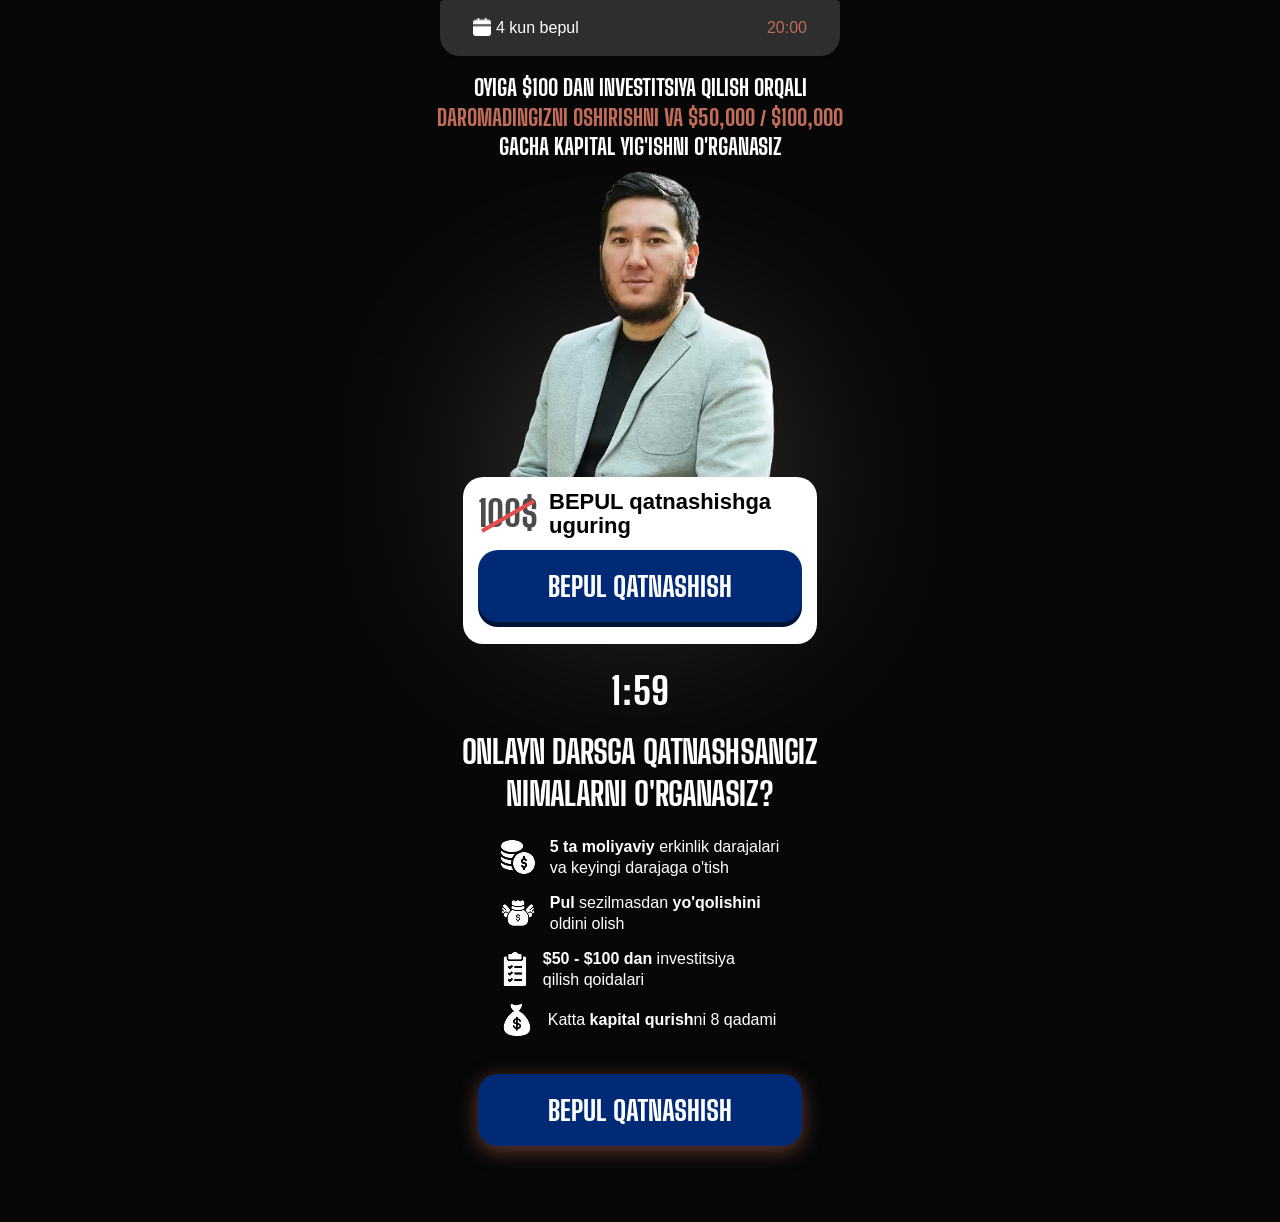
==== 2/index.html @ f1dda9c7 "push" ====
<!DOCTYPE html>
<html lang="uz">

<head>
  <meta charset="UTF-8">
  <meta name="viewport" content="width=device-width, initial-scale=1.0">
  <title>Isroil Samatov</title>
  <style>
* {margin: 0;padding: 0;box-sizing: border-box;}body {background-color: #070707;}.container {max-width: 440px;width: 100%;margin: 0 auto;padding: 0 10px;padding-top: 0;display: flex;flex-direction: column;align-items: center;font-family: sans-serif;}.header {width: 100%;box-shadow: 0px 3px 4.6px 0px #00000017;background-color: #2E2E2E;border-radius: 4px 4px 20px 20px;padding: 20px 33px;display: flex;align-items: center;justify-content: space-between;margin-bottom: 17px;min-width: 313px;max-width: 400px;}.header__box {display: flex;align-items: center;gap: 5px;}.header__text {font-family: Involve, sans-serif;color: white;font-weight: 400;font-size: 16px;line-height: 100%;}.header__time {font-family: Involve, sans-serif;font-weight: 400;font-size: 16px;color: #C06C59;line-height: 100%;text-align: center;}.title {font-family: "Big Shoulders Display", sans-serif;font-weight: 900;font-size: clamp(16px, 5vw, 22px);line-height: 135%;text-align: center;text-transform: uppercase;color: white;margin-bottom: 4px;width: 100%;}.title span {color: #C06C59;}.expert__img {object-fit: contain;max-width: 312px;width: 100%;height: auto;position: relative;margin-left: 30px;z-index: 15;margin-bottom: -78px;}.speaker__bg {background-color: #FFFFFF99;filter: blur(120px);width: 151px;height: 151px;position: absolute;top: 400px;}.event__box {background-color: white;border-radius: 20px;padding: 10px 15px 22px 15px;max-width: 354px;width: 100%;margin-top: -75px;position: relative;z-index: 20;margin-bottom: 14px;}.event__info {display: flex;align-items: center;gap: 11px;justify-content: center;margin-bottom: 9px;}.event__info__title {font-family: "Big Shoulders Display", sans-serif;font-weight: 800;font-size: 36px;line-height: 150%;text-align: center;position: relative;opacity: 70%;}.event__line {position: absolute;left: 0;right: 0;top: 50%;border-top: 4px solid #DD0000;transform: rotate(-30deg);transform-origin: center;}.event__info__description {font-family: Involve, sans-serif;font-weight: 600;font-size: 22px;line-height: 110%;}.event__btn {text-decoration: none;cursor: pointer;max-width: 345px;width: 100%;display: flex;align-items: center;justify-content: center;border: none;background-color: #002A75;border-radius: 20px;box-shadow: 0px 5px 0px 0px #011334;padding: 15px 0;z-index: 20;font-family: "Big Shoulders Display", sans-serif;color: white;font-weight: 800;font-size: 28px;height: 72px;line-height: 150%;text-align: center;text-transform: uppercase;}@media (max-width: 380px) {.event__info__description {font-size: 21px;}.header {margin-bottom: 15px;}}@media (max-width: 355px) {.event__btn {font-size: 26px;}.header {padding: 20px 22px;}.event__info__description {font-size: 19px;}}
  </style>

  <link rel="stylesheet" href="./css/modal.css" media="print" onload="this.media='all'" />
  <link rel="stylesheet" href="./css/main.css" media="print" onload="this.media='all'" />
  <noscript>
    <link rel="stylesheet" href="./css/modal.css" />
  </noscript>
  <noscript>
    <link rel="stylesheet" href="./css/main.css" />
  </noscript>
</head>

<body>
  <div class="wrapper">
    <div class="container">
      <div class="header">
        <div class="header__box">
          <img src="./images/calendar.png" alt="kalendar belgisi" style="margin-top: -3px;" class="header__text__img"
            width="18" height="18" loading="lazy" decoding="async">
          <p class="header__text">
            4 kun bepul
          </p>
        </div>
        <p class="header__time">20:00</p>
      </div>

      <h1 class="title">
        Oyiga $100 dan investitsiya qilish orqali <br> <span>daromadingizni oshirishni va $50,000 / $100,000</span> gacha
        kapital yig'ishni o'rganasiz
      </h1>

      <img src="./a/images/speaker.avif" alt="Invertor rasmi" class="expert__img" decoding="async" loading="lazy"
        width="312" height="464">

      <div class="speaker__bg"></div>

      <div class="event__box">
        <div class="event__info">
          <h3 class="event__info__title">100$ <span class="event__line"></span></h3>
          <p class="event__info__description">BEPUL qatnashishga uguring</p>
        </div>
        <button class="event__btn registerBtn">
          bepul qatnashish
        </button>
      </div>

      <div class="timer__box" id="timer">02:00</div>

      <div class="description">
        <h2 class="description__title">Onlayn darsga qatnashsangiz <br> nimalarni o'rganasiz?</h2>

        <ul class="description__row">
          <li class="description__col">
            <img src="./images/learn/1.avif" loading="lazy" decoding="async" alt="icons">
            <p class="description__text"><span>5 ta moliyaviy</span> erkinlik darajalari <br> va keyingi darajaga o'tish
            </p>
          </li>
          <li class="description__col">
            <img src="./images/learn/2.avif" loading="lazy" decoding="async" alt="icons">
            <p class="description__text"><span>Pul</span> sezilmasdan <span>yo'qolishini</span> <br> oldini olish</p>
          </li>
          <li class="description__col">
            <img src="./images/learn/3.avif" loading="lazy" decoding="async" alt="icons">
            <p class="description__text"><span>$50 - $100 dan</span> investitsiya <br> qilish qoidalari</p>
          </li>
          <li class="description__col">
            <img src="./images/learn/4.avif" loading="lazy" decoding="async" alt="icons">
            <p class="description__text">Katta <span>kapital qurish</span>ni 8 qadami
            </p>
          </li>
        </ul>
      </div>
      <button class="event__btn registerBtn"
        style="box-shadow: 0px 5px 0px 0px #023285; box-shadow: 0px 5px 20px 0px #C06C5980; max-width: 324px; width: 100%; margin-bottom: 76px;">
        bepul qatnashish
      </button>
    </div>
  </div>

  <!-- Modal -->
  <div id="registrationModal" class="homeModal" style="display: none">
    <div class="homeModalOverlay"></div>
    <div class="homeFormContainer">
      <button class="closeButton" id="closeModalBtn">
        <svg xmlns="http://www.w3.org/2000/svg" width="16" height="16" viewBox="0 0 12 12" fill="none">
          <path d="M1 11L11 1M1 1.00001L11 11" stroke="currentColor" stroke-width="1.5" stroke-linecap="round" />
        </svg>
      </button>
      <div class="homeFormTop">
        <h1 class="homeFormTopTitle">
          Bepul darsga <br />
          RO'YXATDAN O'TISH
        </h1>
      </div>
      <form id="registrationForm" name="contact-form">
        <div class="HomeFormRow">
          <label class="HomeFormRowLabel" for="phone">Telefon raqamingiz:</label>
          <div class="phone-input-container">
            <div class="country-selector">
              <div class="selected-country" id="selectedCountry">
                <span id="selectedCountryCode">+998</span>
                <svg id="dropdownIcon" xmlns="http://www.w3.org/2000/svg" width="16" height="16" viewBox="0 0 24 24"
                  fill="none" stroke="currentColor" stroke-width="2" stroke-linecap="round" stroke-linejoin="round">
                  <polyline points="6 9 12 15 18 9"></polyline>
                </svg>
              </div>
              <div class="country-dropdown" id="countryDropdown" style="display: none"></div>
            </div>
            <input class="HomeFormRowInput" type="tel" id="phone" name="phone" placeholder="88 888 88 88"
              autocomplete="tel" />
          </div>
          <p class="homeFormErrorText" id="phoneError" style="display: none">
            ❌ Telefon raqam mos emas!
          </p>
        </div>
        <button type="submit" class="HomeFormBtn" id="submitBtn">
          ro’yxatdan o’tish </button>
      </form>
    </div>
  </div>

  <script defer src="./js/app.js"></script>
</body>

</html>
---- 2/css/modal.css ----
@font-face {font-family: "Big Shoulders Display";src: url(../a/fonts/BigShouldersDisplay-ExtraBold-subset-v3.woff2);font-display: swap }@font-face {font-family: "Bebas";src: url(../a/fonts/Babes.woff2);font-display: swap }body {font-family: sans-serif }.homeModal, .homeModalOverlay {position: fixed;top: 0;height: 100vh;width: 100%;left: 0 }.country-dropdown, .homeFormContainer {box-shadow: 0 4px 12px rgba(0, 0, 0, .1) }.homeModal {z-index: 30;justify-content: center;align-items: center;display: flex }.homeModalOverlay {background-color: rgba(0, 0, 0, .3);backdrop-filter: blur(5px) }.homeFormContainer {z-index: 30;background-color: #fff;color: #000;border-radius: 8px;padding: 20px 40px 40px;width: 100%;max-width: 520px;margin: 0 20px;position: fixed;top: 50%;left: 50%;transform: translate(-50%, -50%) }.homeFormTop {display: flex;justify-content: space-between }.homeFormTopTitle {font-size: 32px;margin: 0 auto 20px;color: #000;font-weight: 700;font-family: Bebas, sans-serif;text-transform: uppercase;text-align: center }.HomeFormRowInput, .HomeFormRowLabel, .homeFormErrorText {font-family: system-ui, -apple-system, BlinkMacSystemFont, "Segoe UI", sans-serif }.closeButton {background: 0 0;border: none;cursor: pointer;padding: 4px;justify-content: center;align-items: center;display: flex;position: absolute;top: 20px;right: 20px;color: #000 }.homeFormErrorText {color: #e53e3e;margin-bottom: 12px;font-size: 14px;padding-top: 5px;padding-bottom: 5px }.HomeFormRowInput, .HomeFormRowLabel {font-size: 18px }.HomeFormRow {margin-bottom: 20px }.HomeFormRowLabel {display: block;margin-bottom: 6px;color: #000 }.HomeFormRowInput {width: 100%;padding: 10px 16px;border: 1px solid #c9c9c9;min-height: 48px;background-color: #f3f7f8;border-radius: 6px;font-weight: 400;outline: 0;height: 50px;transition: border-color .2s }.country-option, .selected-country {display: flex;padding: 10px;cursor: pointer }.HomeFormRowInput:focus {border-color: #002A75 }.HomeFormRowInput::placeholder {color: #aaa }.HomeFormBtn {font-family: Bebas, sans-serif;height: 60px;width: 100%;cursor: pointer;border-radius: 10px;background-color: #002A75;transition: .3s;font-size: 28px;color: white;text-transform: uppercase;border: none;position: relative;display: flex;align-items: center;justify-content: center }.country-dropdown, .selected-country {font-family: sans-serif !important;font-weight: 400 !important }.country-option:hover, .selected-country {background-color: #f3f7f8 }.phone-input-container {display: flex;align-items: center }.country-selector {position: relative;margin-right: 10px }.selected-country {align-items: center;border: 1px solid #c9c9c9;border-radius: 6px;min-height: 50px }.country-dropdown {position: absolute;top: 100%;left: 0;width: 200px;background-color: #fff;border: 1px solid #c9c9c9;border-radius: 6px;z-index: 40;max-height: 200px;overflow-y: auto }.country-option {justify-content: space-between;align-items: center;font-family: sans-serif;font-weight: 400 !important }.country-option.selected {background-color: #e6f0fa }@media screen and (max-width:768px) {.homeFormContainer {max-width: 100%;padding: 80px 20px 20px;margin: 0;border-radius: 6px;height: 100vh }.homeFormTopTitle {text-align: center;max-width: 368px;margin-left: auto;margin-right: auto;font-size: 28px;font-weight: 700;margin-bottom: 15px }.homeFormTop {flex-direction: column;align-items: flex-start }.closeButton {width: 100%;height: 50px;background-color: #000;color: #fff;padding-right: 20px;top: 0;left: 0;justify-content: end }.homeFormErrorText {font-size: 12px;margin-bottom: 8px }.HomeFormRowLabel {margin-bottom: 6px }.HomeFormRowInput {padding: 0 12px;min-height: 40px;background-color: transparent }.HomeFormRowInput::placeholder {color: #a3a3a3 }.HomeFormBtn {height: auto;font-size: 18px;font-weight: 700;margin-top: 24px }}@media screen and (max-width:480px) {.homeFormContainer {max-width: 100%;padding: 80px 20px 20px;margin: 0;border-radius: 6px;height: 100vh }.homeFormTopTitle {text-align: center;max-width: 335px;margin: 0 auto 15px }.homeFormErrorText {font-size: 12px;margin-bottom: 8px }.HomeFormRowLabel {margin-bottom: 6px }.HomeFormRowInput {padding: 0 12px;min-height: 40px;background-color: transparent;border-radius: 10px }.HomeFormRowInput::placeholder {color: #a3a3a3 }.HomeFormBtn {font-size: 28px;padding: 10px 0;margin-top: 24px }}
---- 2/css/main.css ----
* {margin: 0;padding: 0;box-sizing: border-box;}.timer__box {font-family: "Big Shoulders Display", sans-serif;font-weight: 700;font-size: 38px;line-height: 100%;text-align: center;color: white;padding-top: 14px;margin-bottom: 22px;}.description {display: flex;flex-direction: column;align-items: center;justify-content: center;}.description__title {font-family: "Big Shoulders Display", sans-serif;font-weight: 700;font-size: clamp(24px, 7vw, 32px);line-height: 130%;text-align: center;text-transform: uppercase;color: white;width: 100%;margin-bottom: 20px;}.description__row {display: flex;flex-direction: column;margin-bottom: 25px;}.description__col {display: flex;align-items: center;gap: 15px;margin-bottom: 13px;color: white;}.description__text {font-family: Poppins, sans-serif;font-weight: 400;font-size: clamp(14px, 4vw, 16px);line-height: 135%;}.description__text span {font-weight: 600;}
---- 2/css/modal.css ----
@font-face {font-family: "Big Shoulders Display";src: url(../a/fonts/BigShouldersDisplay-ExtraBold-subset-v3.woff2);font-display: swap }@font-face {font-family: "Bebas";src: url(../a/fonts/Babes.woff2);font-display: swap }body {font-family: sans-serif }.homeModal, .homeModalOverlay {position: fixed;top: 0;height: 100vh;width: 100%;left: 0 }.country-dropdown, .homeFormContainer {box-shadow: 0 4px 12px rgba(0, 0, 0, .1) }.homeModal {z-index: 30;justify-content: center;align-items: center;display: flex }.homeModalOverlay {background-color: rgba(0, 0, 0, .3);backdrop-filter: blur(5px) }.homeFormContainer {z-index: 30;background-color: #fff;color: #000;border-radius: 8px;padding: 20px 40px 40px;width: 100%;max-width: 520px;margin: 0 20px;position: fixed;top: 50%;left: 50%;transform: translate(-50%, -50%) }.homeFormTop {display: flex;justify-content: space-between }.homeFormTopTitle {font-size: 32px;margin: 0 auto 20px;color: #000;font-weight: 700;font-family: Bebas, sans-serif;text-transform: uppercase;text-align: center }.HomeFormRowInput, .HomeFormRowLabel, .homeFormErrorText {font-family: system-ui, -apple-system, BlinkMacSystemFont, "Segoe UI", sans-serif }.closeButton {background: 0 0;border: none;cursor: pointer;padding: 4px;justify-content: center;align-items: center;display: flex;position: absolute;top: 20px;right: 20px;color: #000 }.homeFormErrorText {color: #e53e3e;margin-bottom: 12px;font-size: 14px;padding-top: 5px;padding-bottom: 5px }.HomeFormRowInput, .HomeFormRowLabel {font-size: 18px }.HomeFormRow {margin-bottom: 20px }.HomeFormRowLabel {display: block;margin-bottom: 6px;color: #000 }.HomeFormRowInput {width: 100%;padding: 10px 16px;border: 1px solid #c9c9c9;min-height: 48px;background-color: #f3f7f8;border-radius: 6px;font-weight: 400;outline: 0;height: 50px;transition: border-color .2s }.country-option, .selected-country {display: flex;padding: 10px;cursor: pointer }.HomeFormRowInput:focus {border-color: #002A75 }.HomeFormRowInput::placeholder {color: #aaa }.HomeFormBtn {font-family: Bebas, sans-serif;height: 60px;width: 100%;cursor: pointer;border-radius: 10px;background-color: #002A75;transition: .3s;font-size: 28px;color: white;text-transform: uppercase;border: none;position: relative;display: flex;align-items: center;justify-content: center }.country-dropdown, .selected-country {font-family: sans-serif !important;font-weight: 400 !important }.country-option:hover, .selected-country {background-color: #f3f7f8 }.phone-input-container {display: flex;align-items: center }.country-selector {position: relative;margin-right: 10px }.selected-country {align-items: center;border: 1px solid #c9c9c9;border-radius: 6px;min-height: 50px }.country-dropdown {position: absolute;top: 100%;left: 0;width: 200px;background-color: #fff;border: 1px solid #c9c9c9;border-radius: 6px;z-index: 40;max-height: 200px;overflow-y: auto }.country-option {justify-content: space-between;align-items: center;font-family: sans-serif;font-weight: 400 !important }.country-option.selected {background-color: #e6f0fa }@media screen and (max-width:768px) {.homeFormContainer {max-width: 100%;padding: 80px 20px 20px;margin: 0;border-radius: 6px;height: 100vh }.homeFormTopTitle {text-align: center;max-width: 368px;margin-left: auto;margin-right: auto;font-size: 28px;font-weight: 700;margin-bottom: 15px }.homeFormTop {flex-direction: column;align-items: flex-start }.closeButton {width: 100%;height: 50px;background-color: #000;color: #fff;padding-right: 20px;top: 0;left: 0;justify-content: end }.homeFormErrorText {font-size: 12px;margin-bottom: 8px }.HomeFormRowLabel {margin-bottom: 6px }.HomeFormRowInput {padding: 0 12px;min-height: 40px;background-color: transparent }.HomeFormRowInput::placeholder {color: #a3a3a3 }.HomeFormBtn {height: auto;font-size: 18px;font-weight: 700;margin-top: 24px }}@media screen and (max-width:480px) {.homeFormContainer {max-width: 100%;padding: 80px 20px 20px;margin: 0;border-radius: 6px;height: 100vh }.homeFormTopTitle {text-align: center;max-width: 335px;margin: 0 auto 15px }.homeFormErrorText {font-size: 12px;margin-bottom: 8px }.HomeFormRowLabel {margin-bottom: 6px }.HomeFormRowInput {padding: 0 12px;min-height: 40px;background-color: transparent;border-radius: 10px }.HomeFormRowInput::placeholder {color: #a3a3a3 }.HomeFormBtn {font-size: 28px;padding: 10px 0;margin-top: 24px }}
---- 2/css/main.css ----
* {margin: 0;padding: 0;box-sizing: border-box;}.timer__box {font-family: "Big Shoulders Display", sans-serif;font-weight: 700;font-size: 38px;line-height: 100%;text-align: center;color: white;padding-top: 14px;margin-bottom: 22px;}.description {display: flex;flex-direction: column;align-items: center;justify-content: center;}.description__title {font-family: "Big Shoulders Display", sans-serif;font-weight: 700;font-size: clamp(24px, 7vw, 32px);line-height: 130%;text-align: center;text-transform: uppercase;color: white;width: 100%;margin-bottom: 20px;}.description__row {display: flex;flex-direction: column;margin-bottom: 25px;}.description__col {display: flex;align-items: center;gap: 15px;margin-bottom: 13px;color: white;}.description__text {font-family: Poppins, sans-serif;font-weight: 400;font-size: clamp(14px, 4vw, 16px);line-height: 135%;}.description__text span {font-weight: 600;}
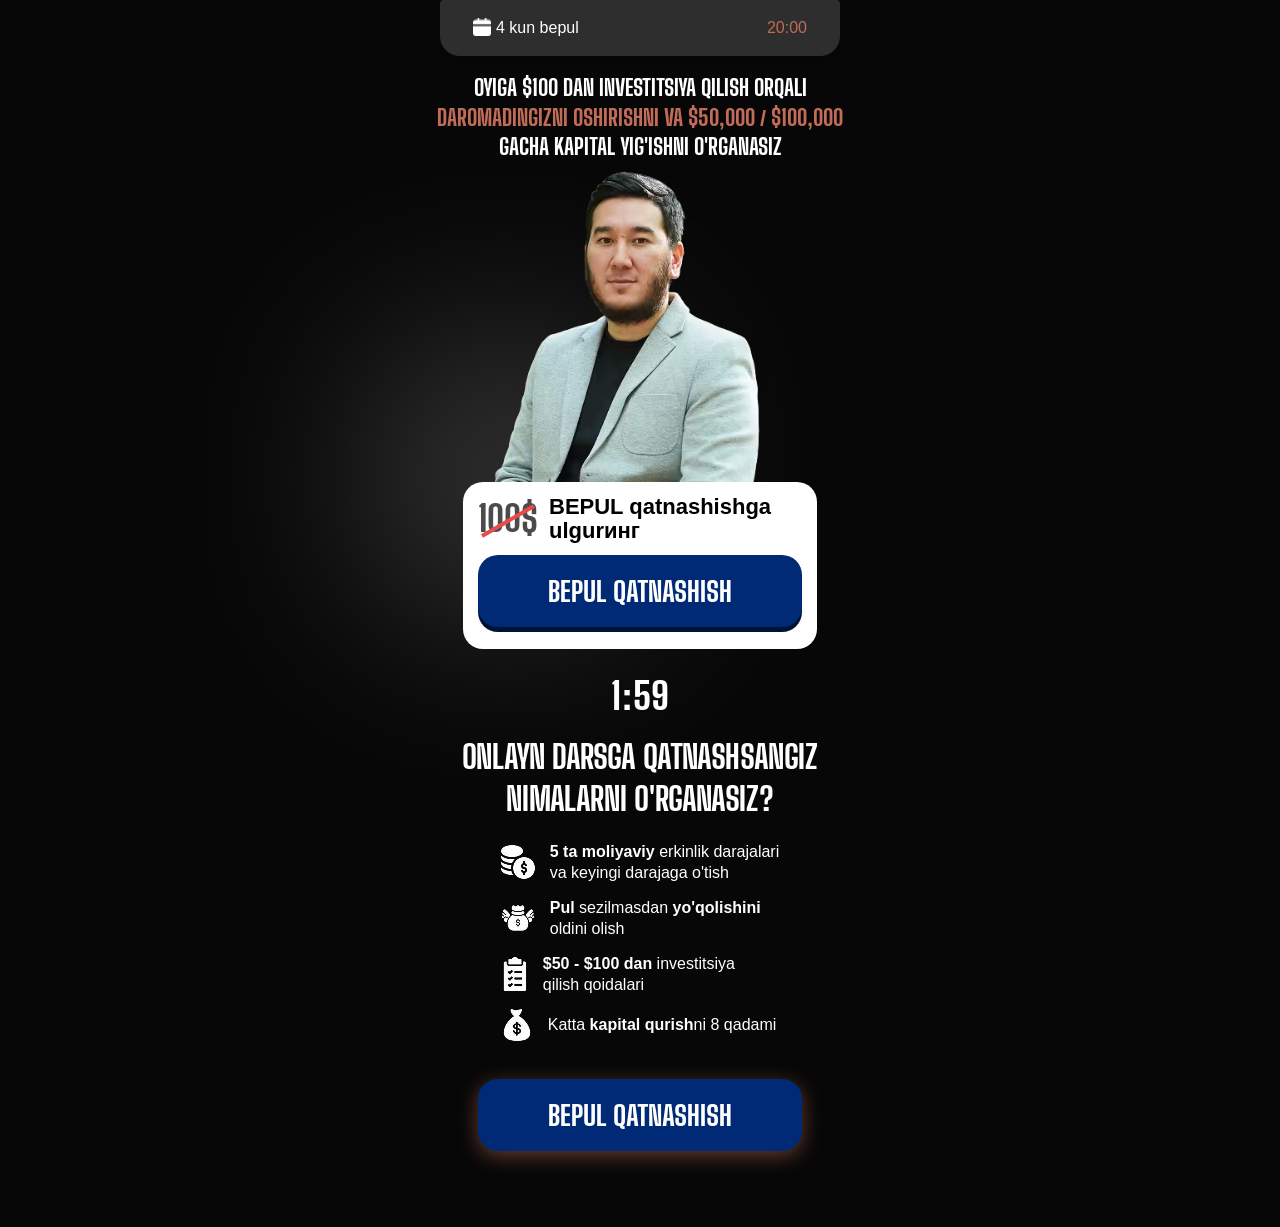
==== commit cbdcc407: "push" ====
--- a/2/index.html
+++ b/2/index.html
@@ -6,7 +6,7 @@
   <meta name="viewport" content="width=device-width, initial-scale=1.0">
   <title>Isroil Samatov</title>
   <style>
-* {margin: 0;padding: 0;box-sizing: border-box;}body {background-color: #070707;}.container {max-width: 440px;width: 100%;margin: 0 auto;padding: 0 10px;padding-top: 0;display: flex;flex-direction: column;align-items: center;font-family: sans-serif;}.header {width: 100%;box-shadow: 0px 3px 4.6px 0px #00000017;background-color: #2E2E2E;border-radius: 4px 4px 20px 20px;padding: 20px 33px;display: flex;align-items: center;justify-content: space-between;margin-bottom: 17px;min-width: 313px;max-width: 400px;}.header__box {display: flex;align-items: center;gap: 5px;}.header__text {font-family: Involve, sans-serif;color: white;font-weight: 400;font-size: 16px;line-height: 100%;}.header__time {font-family: Involve, sans-serif;font-weight: 400;font-size: 16px;color: #C06C59;line-height: 100%;text-align: center;}.title {font-family: "Big Shoulders Display", sans-serif;font-weight: 900;font-size: clamp(16px, 5vw, 22px);line-height: 135%;text-align: center;text-transform: uppercase;color: white;margin-bottom: 4px;width: 100%;}.title span {color: #C06C59;}.expert__img {object-fit: contain;max-width: 312px;width: 100%;height: auto;position: relative;margin-left: 30px;z-index: 15;margin-bottom: -78px;}.speaker__bg {background-color: #FFFFFF99;filter: blur(120px);width: 151px;height: 151px;position: absolute;top: 400px;}.event__box {background-color: white;border-radius: 20px;padding: 10px 15px 22px 15px;max-width: 354px;width: 100%;margin-top: -75px;position: relative;z-index: 20;margin-bottom: 14px;}.event__info {display: flex;align-items: center;gap: 11px;justify-content: center;margin-bottom: 9px;}.event__info__title {font-family: "Big Shoulders Display", sans-serif;font-weight: 800;font-size: 36px;line-height: 150%;text-align: center;position: relative;opacity: 70%;}.event__line {position: absolute;left: 0;right: 0;top: 50%;border-top: 4px solid #DD0000;transform: rotate(-30deg);transform-origin: center;}.event__info__description {font-family: Involve, sans-serif;font-weight: 600;font-size: 22px;line-height: 110%;}.event__btn {text-decoration: none;cursor: pointer;max-width: 345px;width: 100%;display: flex;align-items: center;justify-content: center;border: none;background-color: #002A75;border-radius: 20px;box-shadow: 0px 5px 0px 0px #011334;padding: 15px 0;z-index: 20;font-family: "Big Shoulders Display", sans-serif;color: white;font-weight: 800;font-size: 28px;height: 72px;line-height: 150%;text-align: center;text-transform: uppercase;}@media (max-width: 380px) {.event__info__description {font-size: 21px;}.header {margin-bottom: 15px;}}@media (max-width: 355px) {.event__btn {font-size: 26px;}.header {padding: 20px 22px;}.event__info__description {font-size: 19px;}}
+* {margin: 0;padding: 0;box-sizing: border-box;}body {background-color: #070707;}.container {max-width: 440px;width: 100%;margin: 0 auto;padding: 0 10px;padding-top: 0;display: flex;flex-direction: column;align-items: center;font-family: sans-serif;}.header {width: 100%;box-shadow: 0px 3px 4.6px 0px #00000017;background-color: #2E2E2E;border-radius: 4px 4px 20px 20px;padding: 20px 33px;display: flex;align-items: center;justify-content: space-between;margin-bottom: 17px;min-width: 313px;max-width: 400px;}.wrapper {overflow-x: hidden;}.header__box {display: flex;align-items: center;gap: 5px;}.header__text {font-family: Involve, sans-serif;color: white;font-weight: 400;font-size: 16px;line-height: 100%;}.header__time {font-family: Involve, sans-serif;font-weight: 400;font-size: 16px;color: #C06C59;line-height: 100%;text-align: center;}.title {font-family: "Big Shoulders Display", sans-serif;font-weight: 900;font-size: clamp(16px, 5vw, 22px);line-height: 135%;text-align: center;text-transform: uppercase;color: white;margin-bottom: 4px;width: 100%;}.title span {color: #C06C59;}.expert__img {object-fit: contain;max-width: 312px;width: 100%;height: auto;position: relative;z-index: 15;margin-bottom: -148px;margin-left: auto;display: flex;margin-right: auto;}.speaker__bg {background-color: #FFFFFF99;filter: blur(120px);width: 151px;height: 151px;position: absolute;top: 400px;}.event__box {background-color: white;border-radius: 20px;padding: 10px 15px 22px 15px;max-width: 354px;width: 100%;margin-top: -75px;position: relative;z-index: 20;margin-bottom: 14px;margin-left: auto;margin-right: auto;}.event__info {display: flex;align-items: center;gap: 11px;justify-content: center;margin-bottom: 9px;}.event__info__title {font-family: "Big Shoulders Display", sans-serif;font-weight: 800;font-size: 36px;line-height: 150%;text-align: center;position: relative;opacity: 70%;}.event__line {position: absolute;left: 0;right: 0;top: 50%;border-top: 4px solid #DD0000;transform: rotate(-30deg);transform-origin: center;}.event__info__description {font-family: Involve, sans-serif;font-weight: 600;font-size: 22px;line-height: 110%;}.event__btn {text-decoration: none;cursor: pointer;max-width: 345px;width: 100%;display: flex;align-items: center;justify-content: center;border: none;background-color: #002A75;border-radius: 20px;box-shadow: 0px 5px 0px 0px #011334;padding: 15px 0;z-index: 20;font-family: "Big Shoulders Display", sans-serif;color: white;font-weight: 800;font-size: 28px;height: 72px;line-height: 150%;text-align: center;text-transform: uppercase;}@media (max-width: 380px) {.event__info__description {font-size: 21px;}.header {margin-bottom: 15px;}.expert__img {margin-left: 30px;}}@media (max-width: 355px) {.event__btn {font-size: 26px;}.expert__img {margin-left: 15px;}.header {padding: 20px 22px;}.event__info__description {font-size: 19px;}}
   </style>
 
   <link rel="stylesheet" href="./css/modal.css" media="print" onload="this.media='all'" />
@@ -22,85 +22,89 @@
 <body>
   <div class="wrapper">
     <div class="container">
-      <div class="header">
+
+      <header class="header">
         <div class="header__box">
-          <img src="./images/calendar.png" alt="kalendar belgisi" style="margin-top: -3px;" class="header__text__img"
+          <img src="./images/calendar.png" alt="Kalendar belgisi" style="margin-top: -3px;" class="header__text__img"
             width="18" height="18" loading="lazy" decoding="async">
-          <p class="header__text">
-            4 kun bepul
-          </p>
+          <p class="header__text">4 kun bepul</p>
         </div>
         <p class="header__time">20:00</p>
-      </div>
+      </header>
 
-      <h1 class="title">
-        Oyiga $100 dan investitsiya qilish orqali <br> <span>daromadingizni oshirishni va $50,000 / $100,000</span> gacha
-        kapital yig'ishni o'rganasiz
-      </h1>
+      <main id="main-content">
+        <h1 class="title">
+          Oyiga $100 dan investitsiya qilish orqali <br> <span>daromadingizni oshirishni va $50,000 / $100,000</span>
+          gacha
+          kapital yig'ishni o'rganasiz
+        </h1>
 
-      <img src="./a/images/speaker.avif" alt="Invertor rasmi" class="expert__img" decoding="async" loading="lazy"
-        width="312" height="464">
+        <img src="./a/images/speaker.avif" alt="Investor rasmi" class="expert__img" decoding="async" loading="lazy"
+          width="312" height="464">
 
-      <div class="speaker__bg"></div>
+        <div class="speaker__bg"></div>
 
-      <div class="event__box">
-        <div class="event__info">
-          <h3 class="event__info__title">100$ <span class="event__line"></span></h3>
-          <p class="event__info__description">BEPUL qatnashishga uguring</p>
-        </div>
-        <button class="event__btn registerBtn">
+        <section class="event__box" aria-label="Tadbir">
+          <div class="event__info">
+            <h3 class="event__info__title">100$ <span class="event__line"></span></h3>
+            <p class="event__info__description">BEPUL qatnashishga ulgurинг</p>
+          </div>
+          <button class="event__btn registerBtn" type="button">
+            bepul qatnashish
+          </button>
+        </section>
+
+        <div class="timer__box" id="timer" aria-label="Taymer">02:00</div>
+
+        <section class="description" aria-label="Darsda nimalarni o'rganasiz">
+          <h2 class="description__title">Onlayn darsga qatnashsangiz <br> nimalarni o'rganasiz?</h2>
+
+          <ul class="description__row">
+            <li class="description__col">
+              <img src="./images/learn/1.avif" loading="lazy" decoding="async" alt="Moliyaviy darajalar ikonasi">
+              <p class="description__text"><span>5 ta moliyaviy</span> erkinlik darajalari <br> va keyingi darajaga
+                o'tish</p>
+            </li>
+            <li class="description__col">
+              <img src="./images/learn/2.avif" loading="lazy" decoding="async" alt="Pul nazorati ikonasi">
+              <p class="description__text"><span>Pul</span> sezilmasdan <span>yo'qolishini</span> <br> oldini olish</p>
+            </li>
+            <li class="description__col">
+              <img src="./images/learn/3.avif" loading="lazy" decoding="async" alt="Investitsiya ikonasi">
+              <p class="description__text"><span>$50 - $100 dan</span> investitsiya <br> qilish qoidalari</p>
+            </li>
+            <li class="description__col">
+              <img src="./images/learn/4.avif" loading="lazy" decoding="async" alt="Kapital qurish ikonasi">
+              <p class="description__text">Katta <span>kapital qurish</span>ni 8 qadami</p>
+            </li>
+          </ul>
+        </section>
+
+        <button class="event__btn registerBtn" type="button"
+          style="margin-left: auto; margin-right: auto; box-shadow: 0px 5px 0px 0px #023285; box-shadow: 0px 5px 20px 0px #C06C5980; max-width: 324px; width: 100%; margin-bottom: 76px;">
           bepul qatnashish
         </button>
-      </div>
+      </main>
 
-      <div class="timer__box" id="timer">02:00</div>
-
-      <div class="description">
-        <h2 class="description__title">Onlayn darsga qatnashsangiz <br> nimalarni o'rganasiz?</h2>
-
-        <ul class="description__row">
-          <li class="description__col">
-            <img src="./images/learn/1.avif" loading="lazy" decoding="async" alt="icons">
-            <p class="description__text"><span>5 ta moliyaviy</span> erkinlik darajalari <br> va keyingi darajaga o'tish
-            </p>
-          </li>
-          <li class="description__col">
-            <img src="./images/learn/2.avif" loading="lazy" decoding="async" alt="icons">
-            <p class="description__text"><span>Pul</span> sezilmasdan <span>yo'qolishini</span> <br> oldini olish</p>
-          </li>
-          <li class="description__col">
-            <img src="./images/learn/3.avif" loading="lazy" decoding="async" alt="icons">
-            <p class="description__text"><span>$50 - $100 dan</span> investitsiya <br> qilish qoidalari</p>
-          </li>
-          <li class="description__col">
-            <img src="./images/learn/4.avif" loading="lazy" decoding="async" alt="icons">
-            <p class="description__text">Katta <span>kapital qurish</span>ni 8 qadami
-            </p>
-          </li>
-        </ul>
-      </div>
-      <button class="event__btn registerBtn"
-        style="box-shadow: 0px 5px 0px 0px #023285; box-shadow: 0px 5px 20px 0px #C06C5980; max-width: 324px; width: 100%; margin-bottom: 76px;">
-        bepul qatnashish
-      </button>
     </div>
   </div>
 
-  <!-- Modal -->
-  <div id="registrationModal" class="homeModal" style="display: none">
+  <div id="registrationModal" class="homeModal" style="display: none" role="dialog" aria-modal="true"
+    aria-labelledby="modalTitle">
     <div class="homeModalOverlay"></div>
     <div class="homeFormContainer">
-      <button class="closeButton" id="closeModalBtn">
+      <button class="closeButton" id="closeModalBtn" type="button" aria-label="Yopish">
         <svg xmlns="http://www.w3.org/2000/svg" width="16" height="16" viewBox="0 0 12 12" fill="none">
           <path d="M1 11L11 1M1 1.00001L11 11" stroke="currentColor" stroke-width="1.5" stroke-linecap="round" />
         </svg>
       </button>
       <div class="homeFormTop">
-        <h1 class="homeFormTopTitle">
+        <h1 class="homeFormTopTitle" id="modalTitle">
           Bepul darsga <br />
           RO'YXATDAN O'TISH
         </h1>
       </div>
+
       <form id="registrationForm" name="contact-form">
         <div class="HomeFormRow">
           <label class="HomeFormRowLabel" for="phone">Telefon raqamingiz:</label>
@@ -122,8 +126,8 @@
             ❌ Telefon raqam mos emas!
           </p>
         </div>
-        <button type="submit" class="HomeFormBtn" id="submitBtn">
-          ro’yxatdan o’tish </button>
+
+        <button type="submit" class="HomeFormBtn" id="submitBtn">ro’yxatdan o’tish</button>
       </form>
     </div>
   </div>
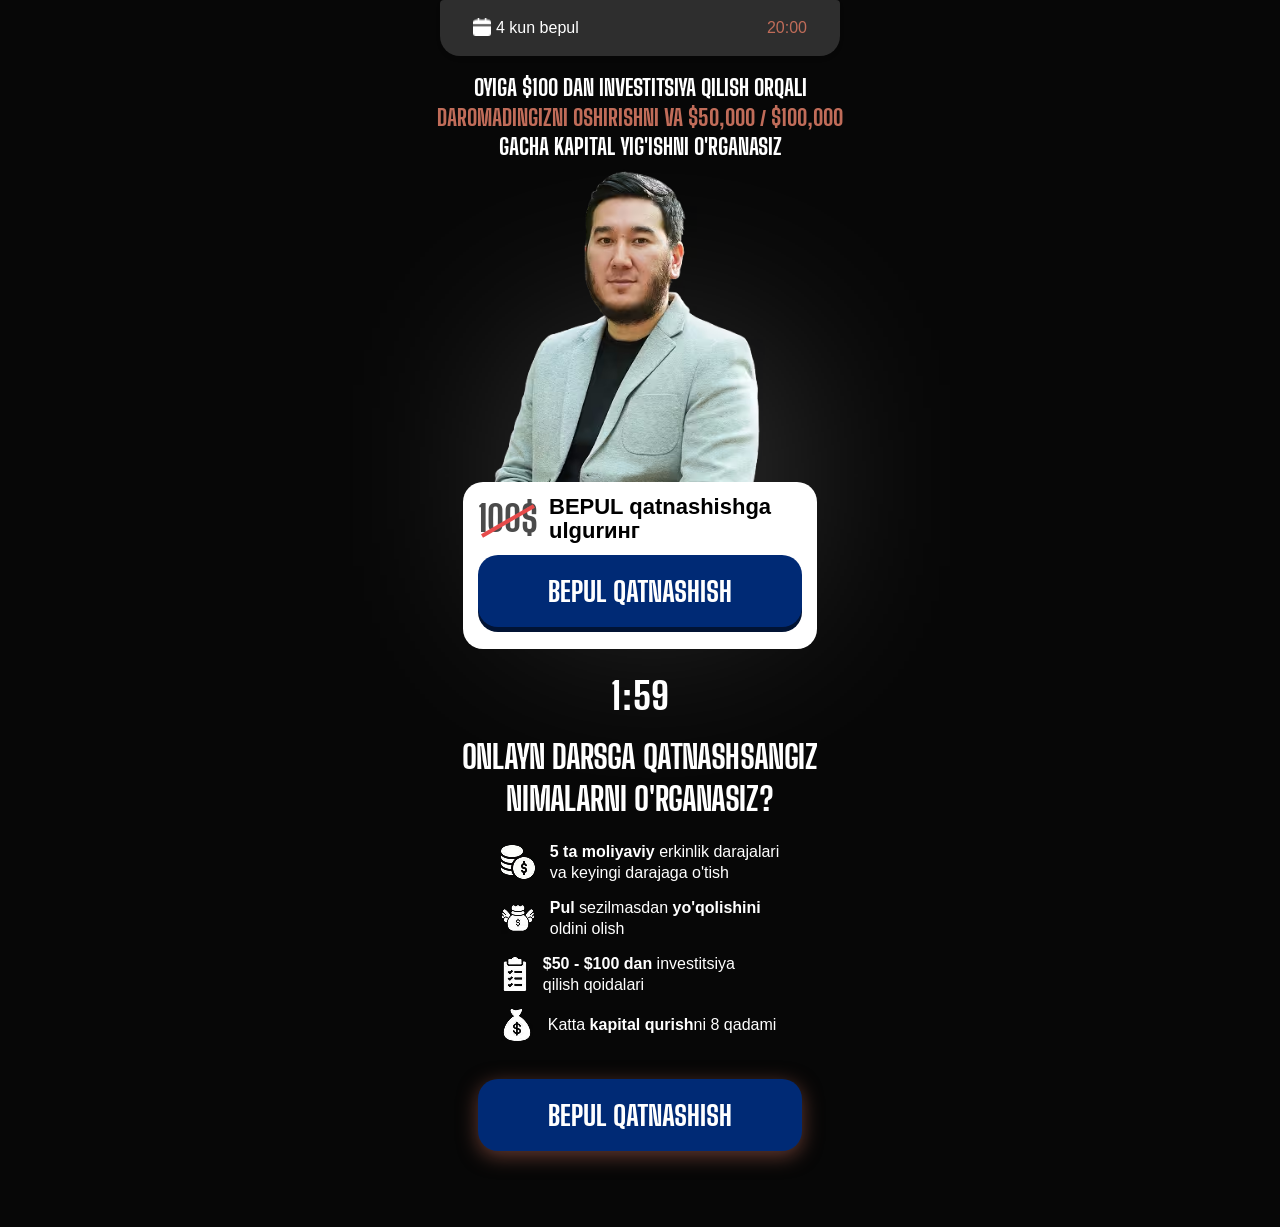
==== commit 00d3997b: "push" ====
--- a/2/index.html
+++ b/2/index.html
@@ -6,7 +6,7 @@
   <meta name="viewport" content="width=device-width, initial-scale=1.0">
   <title>Isroil Samatov</title>
   <style>
-* {margin: 0;padding: 0;box-sizing: border-box;}body {background-color: #070707;}.container {max-width: 440px;width: 100%;margin: 0 auto;padding: 0 10px;padding-top: 0;display: flex;flex-direction: column;align-items: center;font-family: sans-serif;}.header {width: 100%;box-shadow: 0px 3px 4.6px 0px #00000017;background-color: #2E2E2E;border-radius: 4px 4px 20px 20px;padding: 20px 33px;display: flex;align-items: center;justify-content: space-between;margin-bottom: 17px;min-width: 313px;max-width: 400px;}.wrapper {overflow-x: hidden;}.header__box {display: flex;align-items: center;gap: 5px;}.header__text {font-family: Involve, sans-serif;color: white;font-weight: 400;font-size: 16px;line-height: 100%;}.header__time {font-family: Involve, sans-serif;font-weight: 400;font-size: 16px;color: #C06C59;line-height: 100%;text-align: center;}.title {font-family: "Big Shoulders Display", sans-serif;font-weight: 900;font-size: clamp(16px, 5vw, 22px);line-height: 135%;text-align: center;text-transform: uppercase;color: white;margin-bottom: 4px;width: 100%;}.title span {color: #C06C59;}.expert__img {object-fit: contain;max-width: 312px;width: 100%;height: auto;position: relative;z-index: 15;margin-bottom: -148px;margin-left: auto;display: flex;margin-right: auto;}.speaker__bg {background-color: #FFFFFF99;filter: blur(120px);width: 151px;height: 151px;position: absolute;top: 400px;}.event__box {background-color: white;border-radius: 20px;padding: 10px 15px 22px 15px;max-width: 354px;width: 100%;margin-top: -75px;position: relative;z-index: 20;margin-bottom: 14px;margin-left: auto;margin-right: auto;}.event__info {display: flex;align-items: center;gap: 11px;justify-content: center;margin-bottom: 9px;}.event__info__title {font-family: "Big Shoulders Display", sans-serif;font-weight: 800;font-size: 36px;line-height: 150%;text-align: center;position: relative;opacity: 70%;}.event__line {position: absolute;left: 0;right: 0;top: 50%;border-top: 4px solid #DD0000;transform: rotate(-30deg);transform-origin: center;}.event__info__description {font-family: Involve, sans-serif;font-weight: 600;font-size: 22px;line-height: 110%;}.event__btn {text-decoration: none;cursor: pointer;max-width: 345px;width: 100%;display: flex;align-items: center;justify-content: center;border: none;background-color: #002A75;border-radius: 20px;box-shadow: 0px 5px 0px 0px #011334;padding: 15px 0;z-index: 20;font-family: "Big Shoulders Display", sans-serif;color: white;font-weight: 800;font-size: 28px;height: 72px;line-height: 150%;text-align: center;text-transform: uppercase;}@media (max-width: 380px) {.event__info__description {font-size: 21px;}.header {margin-bottom: 15px;}.expert__img {margin-left: 30px;}}@media (max-width: 355px) {.event__btn {font-size: 26px;}.expert__img {margin-left: 15px;}.header {padding: 20px 22px;}.event__info__description {font-size: 19px;}}
+* {margin: 0;padding: 0;box-sizing: border-box;}body {background-color: #070707;}.container {max-width: 440px;width: 100%;margin: 0 auto;padding: 0 10px;padding-top: 0;display: flex;flex-direction: column;align-items: center;font-family: sans-serif;}.header {width: 100%;box-shadow: 0px 3px 4.6px 0px #00000017;background-color: #2E2E2E;border-radius: 4px 4px 20px 20px;padding: 20px 33px;display: flex;align-items: center;justify-content: space-between;margin-bottom: 17px;min-width: 313px;max-width: 400px;}.wrapper {overflow-x: hidden;}.header__box {display: flex;align-items: center;gap: 5px;}.header__text {font-family: Involve, sans-serif;color: white;font-weight: 400;font-size: 16px;line-height: 100%;}.header__time {font-family: Involve, sans-serif;font-weight: 400;font-size: 16px;color: #C06C59;line-height: 100%;text-align: center;}.title {font-family: "Big Shoulders Display", sans-serif;font-weight: 900;font-size: clamp(16px, 5vw, 22px);line-height: 135%;text-align: center;text-transform: uppercase;color: white;margin-bottom: 4px;width: 100%;}.title span {color: #C06C59;}.expert__img {object-fit: contain;max-width: 312px;width: 100%;height: auto;position: relative;z-index: 15;margin-bottom: -148px;margin-left: auto;display: flex;margin-right: auto;}.speaker__bg {background-color: #FFFFFF99;filter: blur(120px);width: 151px;height: 151px;position: absolute;top: 400px; left: 45%;}.event__box {background-color: white;border-radius: 20px;padding: 10px 15px 22px 15px;max-width: 354px;width: 100%;margin-top: -75px;position: relative;z-index: 20;margin-bottom: 14px;margin-left: auto;margin-right: auto;}.event__info {display: flex;align-items: center;gap: 11px;justify-content: center;margin-bottom: 9px;}.event__info__title {font-family: "Big Shoulders Display", sans-serif;font-weight: 800;font-size: 36px;line-height: 150%;text-align: center;position: relative;opacity: 70%;}.event__line {position: absolute;left: 0;right: 0;top: 50%;border-top: 4px solid #DD0000;transform: rotate(-30deg);transform-origin: center;}.event__info__description {font-family: Involve, sans-serif;font-weight: 600;font-size: 22px;line-height: 110%;}.event__btn {text-decoration: none;cursor: pointer;max-width: 345px;width: 100%;display: flex;align-items: center;justify-content: center;border: none;background-color: #002A75;border-radius: 20px;box-shadow: 0px 5px 0px 0px #011334;padding: 15px 0;z-index: 20;font-family: "Big Shoulders Display", sans-serif;color: white;font-weight: 800;font-size: 28px;height: 72px;line-height: 150%;text-align: center;text-transform: uppercase;}@media (max-width: 380px) {.event__info__description {font-size: 21px;}.header {margin-bottom: 15px;}.expert__img {margin-left: 30px;}}@media (max-width: 355px) {.event__btn {font-size: 26px;}.expert__img {margin-left: 15px;}.header {padding: 20px 22px;}.event__info__description {font-size: 19px;}}
   </style>
 
   <link rel="stylesheet" href="./css/modal.css" media="print" onload="this.media='all'" />
